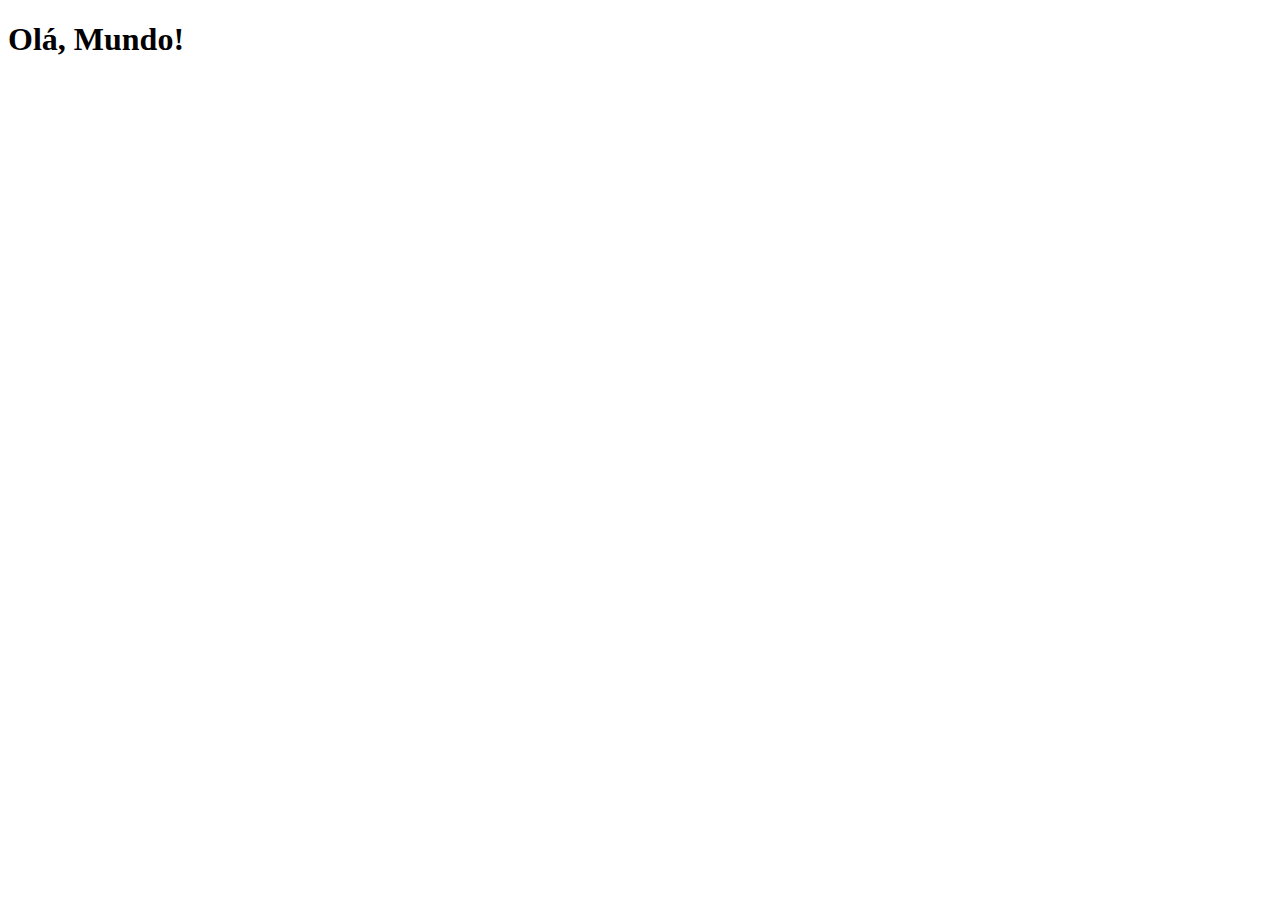
==== index.html @ c184ea31 "criei pagina principal" ====
<!DOCTYPE html>
<html lang="pt-br">
<head>
    <meta charset="UTF-8">
    <meta name="viewport" content="width=device-width, initial-scale=1.0">
    <link rel="shortcut icon" href="favicon.ico" type="image/x-icon">
    <title>projeto Redes Socias</title>
</head>
<body>
    <h1>Olá, Mundo!</h1>
    
</body>
</html>
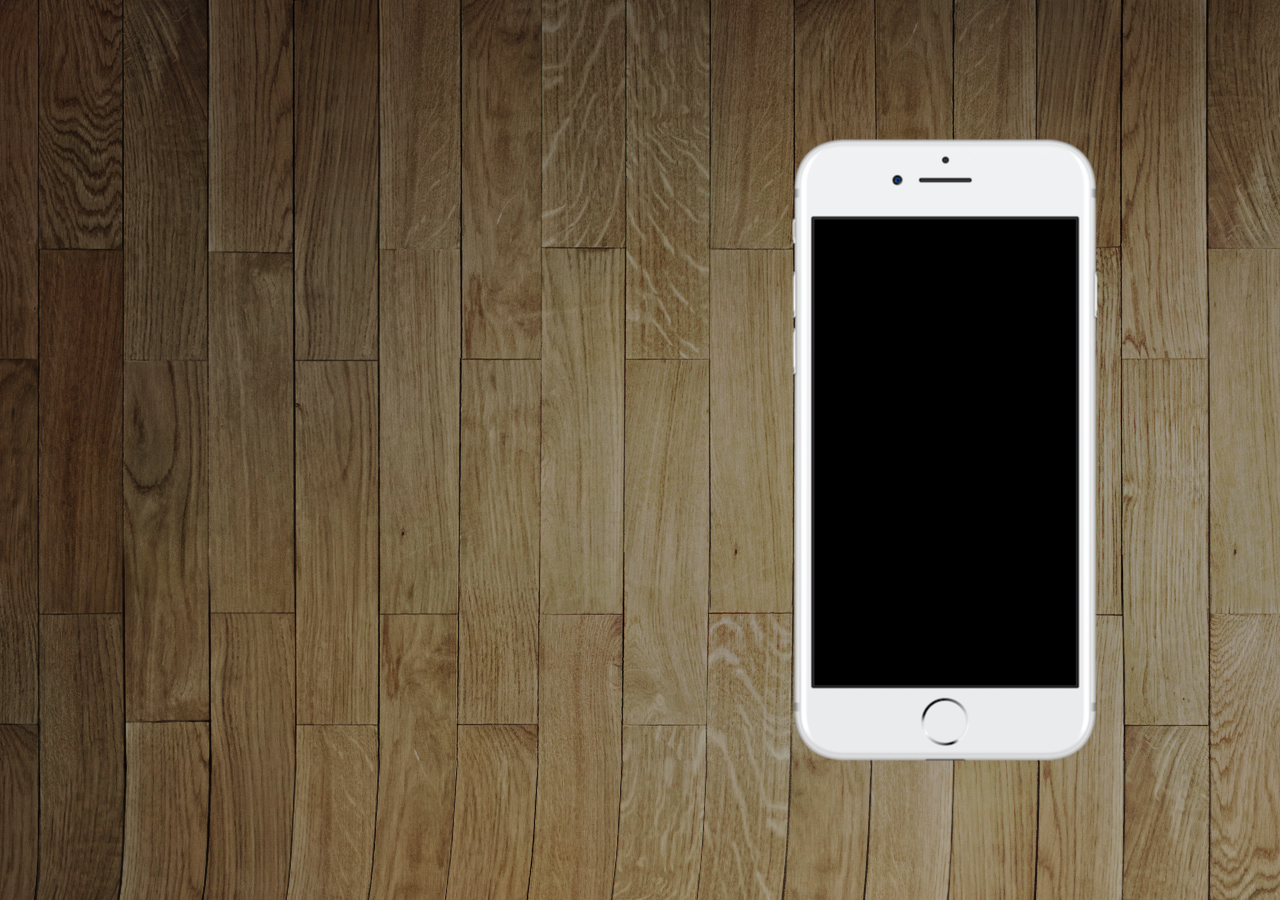
==== commit accd4fc6: "folhas de estilo do projeto-redes sociais" ====
--- a/index.html
+++ b/index.html
@@ -4,10 +4,18 @@
     <meta charset="UTF-8">
     <meta name="viewport" content="width=device-width, initial-scale=1.0">
     <link rel="shortcut icon" href="favicon.ico" type="image/x-icon">
+    <link rel="stylesheet" href="estilos/style.css">
     <title>projeto Redes Socias</title>
 </head>
 <body>
-    <h1>Olá, Mundo!</h1>
+    <main>
+        <section id="telefone">
+
+        </section>
+        <section id="redes-sociais">
+
+        </section>
+    </main>
     
 </body>
 </html>--- a/estilos/style.css
+++ b/estilos/style.css
@@ -0,0 +1,36 @@
+@charset "utf-8";
+
+*{
+    margin: 0px;
+    padding: 0px;
+    font-family: Arial, Helvetica, sans-serif;
+}
+
+html,body {
+    height: 100vh;
+    width: 100vh;
+    background-color: black;
+}
+
+body {
+    height: 100vh;
+    width: 210vh;
+    background: url('../imagens/fundo-madeira.jpg') no-repeat top left;
+}
+
+main{
+    position: relative;
+    height: 100vh;
+}
+section#telefone {
+    position: absolute;
+    top: 50%;
+    left: 50%;
+    transform: translate(-50%,-50%);
+
+    height: 627px;
+    width: 311px;
+    background-color: blue;
+    background: url('../imagens/frame-iphone.png') no-repeat;
+
+}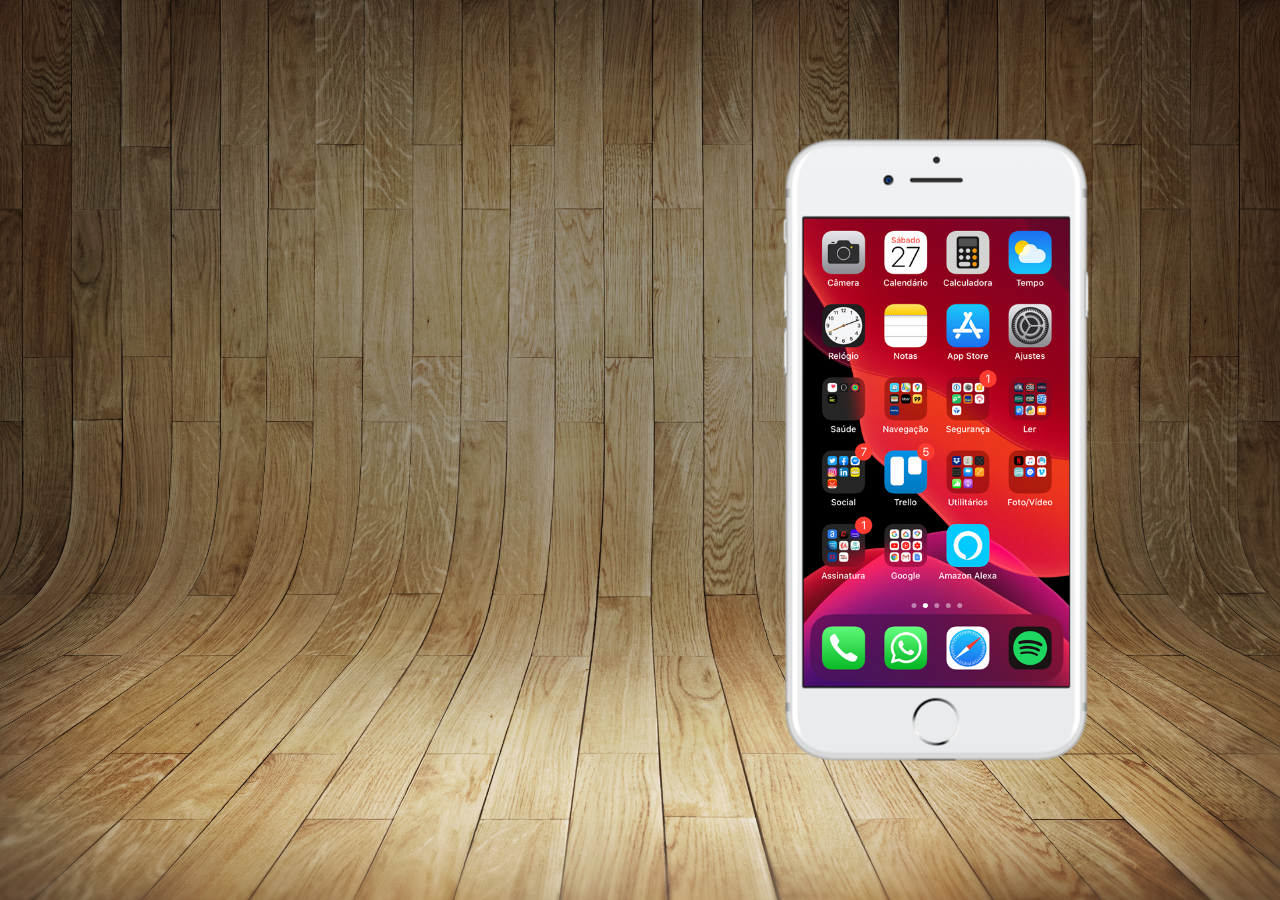
==== commit 5d52e117: "Criei tela home do projeto" ====
--- a/index.html
+++ b/index.html
@@ -10,6 +10,7 @@
 <body>
     <main>
         <section id="telefone">
+            <iframe src="home.html" name="tela" id="tela" frameborder="0"></iframe>
 
         </section>
         <section id="redes-sociais">
--- a/estilos/style.css
+++ b/estilos/style.css
@@ -14,8 +14,10 @@
 
 body {
     height: 100vh;
-    width: 210vh;
-    background: url('../imagens/fundo-madeira.jpg') no-repeat top left;
+    width: 208vh;
+    background: url('../imagens/fundo-madeira.jpg') no-repeat top center;
+    background-attachment: fixed;
+    background-size: cover;
 }
 
 main{
@@ -32,5 +34,13 @@
     width: 311px;
     background-color: blue;
     background: url('../imagens/frame-iphone.png') no-repeat;
+}
+
+iframe#tela {
+    position: relative;
+    top: 82px;
+    left: 23px;
+    width: 266px;
+    height: 468px;
 
 }